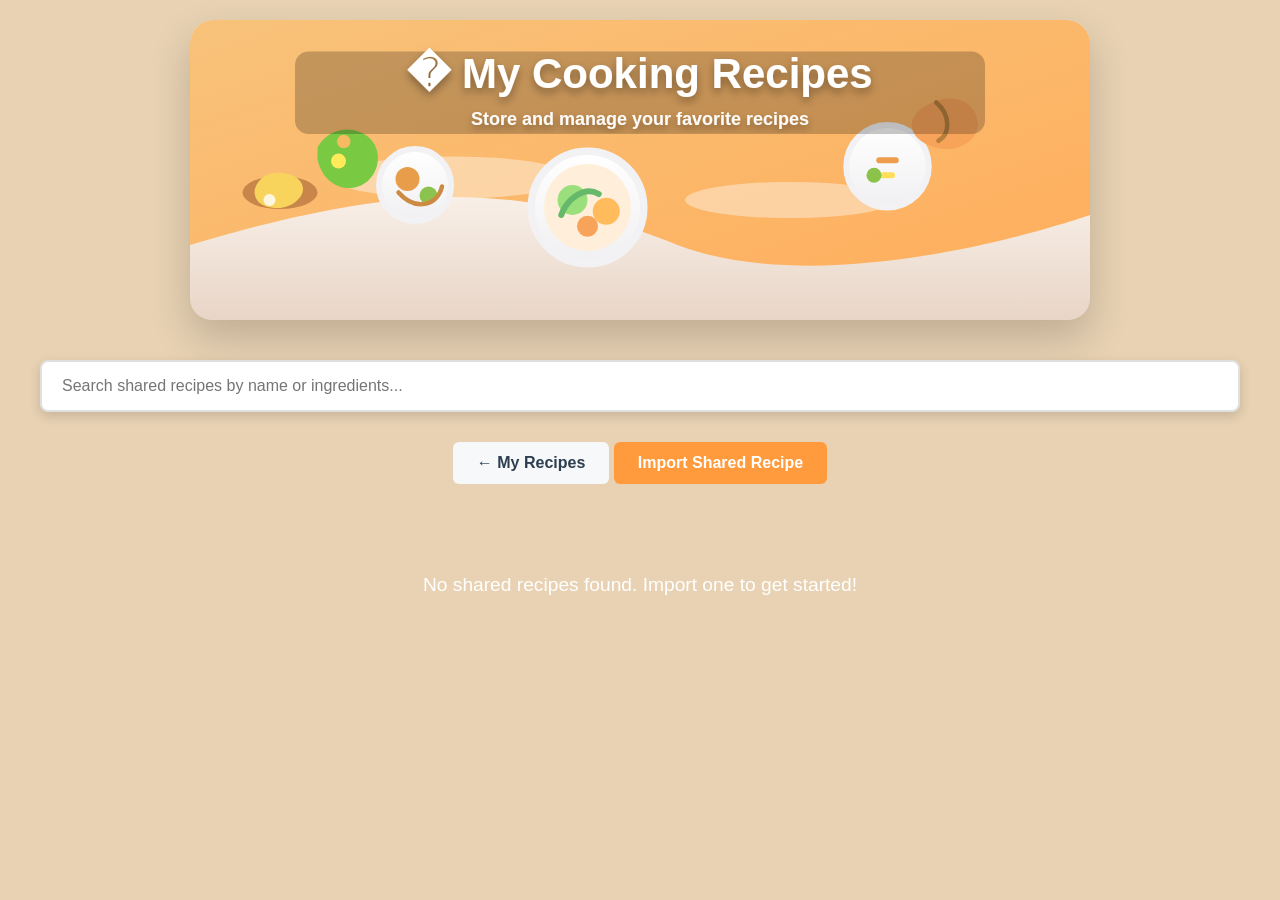
==== shared.html @ f48d2479 "modified:   app.js 	new file:   assets/banner.svg 	modified:   index.html 	new file:   shared.html 	" ====
<!DOCTYPE html>
<html lang="en">
<head>
    <meta charset="UTF-8">
    <meta name="viewport" content="width=device-width, initial-scale=1.0">
    <title>Shared Recipes</title>
    <link rel="stylesheet" href="style.css">
</head>
<body data-page="shared">
    <div class="container">
        <header>
            <div class="banner">
                <img src="assets/banner.svg" alt="Food recipes banner">
            </div>
        </header>

        <div class="search-section">
            <input 
                type="text" 
                id="searchInput" 
                class="search-bar" 
                placeholder="Search shared recipes by name or ingredients..."
            >
        </div>

        <div class="action-section">
            <a href="index.html" class="btn btn-secondary">← My Recipes</a>
            <button id="importRecipeBtn" class="btn btn-primary">Import Shared Recipe</button>
        </div>

        <div id="recipesList" class="recipes-grid">
            <p class="empty-state">No shared recipes yet. Import one to get started!</p>
        </div>
    </div>

    <!-- Add Recipe Modal -->
    <div id="recipeModal" class="modal">
        <div class="modal-content">
            <div class="modal-header">
                <h2 id="modalTitle">Add New Recipe</h2>
                <button class="close-btn" id="closeModalBtn">&times;</button>
            </div>
            <form id="recipeForm">
                <div id="formError" class="form-error" aria-live="assertive"></div>
                <div class="form-group">
                    <label for="recipeName">Recipe Name *</label>
                    <input type="text" id="recipeName" required>
                </div>

                <div class="form-group">
                    <label for="ingredients">Ingredients *</label>
                    <textarea id="ingredients" placeholder="Enter ingredients (one per line)" required></textarea>
                </div>

                <div class="form-group">
                    <label for="instructions">Instructions *</label>
                    <textarea id="instructions" placeholder="Enter cooking instructions" required></textarea>
                </div>

                <div class="form-group">
                    <label for="recipePhoto">Recipe Photo</label>
                    <input type="file" id="recipePhoto" accept="image/*">
                    <button type="button" class="btn btn-secondary" id="generatePhotoBtn">Get Photo for Me</button>
                    <div id="photoPreview" class="photo-preview"></div>
                </div>

                <div class="form-row">
                    <div class="form-group">
                        <label for="prepTime">Prep Time (minutes)</label>
                        <input type="number" id="prepTime" min="0">
                    </div>
                    <div class="form-group">
                        <label for="cookTime">Cook Time (minutes)</label>
                        <input type="number" id="cookTime" min="0">
                    </div>
                </div>

                <div class="form-group">
                    <label for="servings">Servings</label>
                    <input type="number" id="servings" min="1" value="4">
                </div>

                <div class="form-group checkbox-group">
                    <label for="vegetarian">
                        <input type="checkbox" id="vegetarian">
                        Vegetarian recipe
                    </label>
                </div>

                <div class="form-group">
                    <label for="difficulty">Difficulty Level</label>
                    <select id="difficulty">
                        <option value="easy">Easy</option>
                        <option value="medium">Medium</option>
                        <option value="hard">Hard</option>
                    </select>
                </div>

                <div class="form-actions">
                    <button type="button" class="btn btn-secondary" id="cancelBtn">Cancel</button>
                    <button type="submit" class="btn btn-primary">Save Recipe</button>
                </div>
            </form>
        </div>
    </div>

    <!-- Import Recipe Modal -->
    <div id="importModal" class="modal">
        <div class="modal-content modal-large">
            <div class="modal-header">
                <h2>Import Shared Recipe</h2>
                <button class="close-btn" id="closeImportBtn">&times;</button>
            </div>
            <div class="form-group">
                <label for="importText">Paste the shared recipe text below</label>
                <textarea id="importText" placeholder="Recipe: ...\nType: ...\nDifficulty: ...\nIngredients:\n- ..." rows="10"></textarea>
            </div>
            <div class="form-actions">
                <button type="button" class="btn btn-secondary" id="cancelImportBtn">Cancel</button>
                <button type="button" class="btn btn-primary" id="importRecipeSubmitBtn">Import Recipe</button>
            </div>
        </div>
    </div>

    <!-- Recipe Detail Modal -->
    <div id="detailModal" class="modal">
        <div class="modal-content modal-large">
            <div class="modal-header">
                <h2 id="detailTitle"></h2>
                <button class="close-btn" id="closeDetailBtn">&times;</button>
            </div>
            <div id="detailContent" class="detail-content"></div>
            <div class="detail-actions">
                <button class="btn btn-secondary" id="editRecipeBtn">Edit</button>
                <button class="btn btn-secondary" id="shareRecipeBtn">Share</button>
                <button class="btn btn-danger" id="deleteRecipeBtn">Delete</button>
                <button class="btn btn-secondary" id="closeDetailBtnBottom">Close</button>
            </div>
        </div>
    </div>

    <script src="app.js"></script>
</body>
</html>
---- style.css ----
* {
    margin: 0;
    padding: 0;
    box-sizing: border-box;
}

:root {
    --primary-color: #ff6b6b;
    --secondary-color: #4ecdc4;
    --danger-color: #ff4757;
    --light-bg: #f7f8f9;
    --border-color: #e0e0e0;
    --text-dark: #2c3e50;
    --text-light: #7f8c8d;
}

body {
    font-family: 'Segoe UI', Tahoma, Geneva, Verdana, sans-serif;
    background: #e8d2b3;
    min-height: 100vh;
    color: var(--text-dark);
    padding: 20px;
}

.container {
    max-width: 1200px;
    margin: 0 auto;
}

/* Header */
header {
    text-align: center;
    color: white;
    margin-bottom: 40px;
    animation: slideDown 0.6s ease-out;
}

header h1 {
    font-size: 3em;
    margin-bottom: 10px;
    text-shadow: 2px 2px 4px rgba(0, 0, 0, 0.2);
}

.banner {
    margin: 0 auto 30px;
    max-width: 900px;
}

.banner img {
    width: 100%;
    border-radius: 22px;
    box-shadow: 0 18px 40px rgba(0, 0, 0, 0.18);
    display: block;
}

.subtitle {
    font-size: 1.1em;
    opacity: 0.9;
}

/* Search Section */
.search-section {
    margin-bottom: 30px;
    animation: slideUp 0.6s ease-out 0.1s backwards;
}

.search-bar {
    width: 100%;
    padding: 15px 20px;
    font-size: 1em;
    border: 2px solid var(--border-color);
    border-radius: 8px;
    background: white;
    box-shadow: 0 4px 12px rgba(0, 0, 0, 0.15);
    transition: box-shadow 0.3s ease;
}

.search-bar:focus {
    outline: none;
    box-shadow: 0 6px 20px rgba(0, 0, 0, 0.2);
}

/* Action Section */
.action-section {
    margin-bottom: 30px;
    text-align: center;
    animation: slideUp 0.6s ease-out 0.2s backwards;
}

/* Buttons */
.btn,
.btn:link,
.btn:visited {
    padding: 12px 24px;
    font-size: 1em;
    border: none;
    border-radius: 6px;
    cursor: pointer;
    transition: all 0.3s ease;
    font-weight: 600;
    text-decoration: none;
    display: inline-flex;
    align-items: center;
    justify-content: center;
}

.action-section a.btn {
    text-decoration: none;
}

.btn-primary {
    background: #ff9b3d;
    color: white;
}

.btn-primary:hover {
    background: #ff8521;
    transform: translateY(-2px);
    box-shadow: 0 4px 12px rgba(255, 155, 61, 0.3);
}

.btn-secondary {
    background: var(--light-bg);
    color: var(--text-dark);
    border: 2px solid var(--border-color);
}

.btn-secondary:hover {
    background: var(--border-color);
}

.btn-danger {
    background: var(--danger-color);
    color: white;
}

.btn-danger:hover {
    background: #ff3838;
}

/* Recipes Grid */
.recipes-grid {
    display: grid;
    grid-template-columns: repeat(3, minmax(260px, 1fr));
    grid-auto-flow: row;
    gap: 20px;
    animation: slideUp 0.6s ease-out 0.3s backwards;
}

.recipe-card {
    background: #fffdf4;
    border-radius: 16px;
    overflow: hidden;
    border: 1px solid rgba(0, 0, 0, 0.07);
    box-shadow: 0 12px 30px rgba(0, 0, 0, 0.08);
    transition: transform 0.3s ease, box-shadow 0.3s ease;
    cursor: pointer;
}

.recipe-card:hover {
    transform: translateY(-8px) scale(1.01);
    box-shadow: 0 18px 42px rgba(0, 0, 0, 0.12);
}

.recipe-card-header {
    display: flex;
    justify-content: space-between;
    align-items: flex-start;
    gap: 18px;
    background: linear-gradient(135deg, #ff9e5d, #ffc28d);
    color: white;
    padding: 24px;
}

.recipe-card-image img {
    width: 100%;
    height: 200px;
    object-fit: cover;
}

.photo-preview {
    margin-top: 12px;
}

.photo-preview img {
    width: 100%;
    max-height: 180px;
    object-fit: cover;
    border-radius: 12px;
    border: 1px solid rgba(0, 0, 0, 0.08);
}

.detail-photo img {
    width: 100%;
    border-radius: 16px;
    margin-bottom: 20px;
}

.recipe-card-title-group {
    display: flex;
    flex-direction: column;
    gap: 10px;
}

.recipe-card-title-row {
    display: flex;
    align-items: center;
    gap: 10px;
}

.recipe-badge {
    display: inline-flex;
    align-items: center;
    justify-content: center;
    padding: 4px 10px;
    color: white;
    background: rgba(255, 255, 255, 0.22);
    border-radius: 999px;
    font-size: 0.9em;
    letter-spacing: 0.02em;
}

.recipe-type-badge {
    margin-top: 8px;
    background: rgba(78, 205, 196, 0.24);
    color: #1f6c60;
    font-weight: 700;
}

.recipe-section {
    margin-bottom: 36px;
}

.recipe-section h2 {
    margin-bottom: 20px;
    font-size: 1.5em;
    color: var(--text-dark);
}

.recipe-card-header h3 {
    font-size: 1.6em;
    margin: 0;
}

.recipe-status {
    font-size: 1.9em;
    padding: 10px;
    border-radius: 50%;
    background: rgba(255, 255, 255, 0.22);
    border: 1px solid rgba(255, 255, 255, 0.35);
}

.recipe-status.vegetarian {
    color: #1f7a44;
}

.recipe-status.non-vegetarian {
    color: #d9322f;
}

.recipe-difficulty {
    display: inline-block;
    padding: 6px 14px;
    background: rgba(255, 255, 255, 0.16);
    border-radius: 999px;
    font-size: 0.9em;
    font-weight: 700;
    color: white;
}

.recipe-card-body {
    padding: 24px;
}

.recipe-info {
    display: flex;
    gap: 20px;
    margin-bottom: 18px;
    font-size: 0.95em;
    color: #5b6c78;
    background: #fff8e7;
    border-radius: 16px;
    padding: 18px;
}

.recipe-info-item {
    display: flex;
    align-items: center;
    gap: 8px;
}

.recipe-description {
    color: #3e3e3e;
    line-height: 1.75;
    margin-bottom: 18px;
    min-height: 90px;
    overflow: hidden;
    display: -webkit-box;
    -webkit-line-clamp: 4;
    line-clamp: 4;
    -webkit-box-orient: vertical;
}


.recipe-card-footer {
    padding: 0;
    text-align: center;
}

.btn-view {
    width: 100%;
    background: #ffb568;
    color: white;
    border-radius: 999px;
    border: none;
    box-shadow: 0 12px 24px rgba(255, 181, 104, 0.25);
}

.btn-view:hover {
    background: #ff9d3f;
}

/* Empty State */
.empty-state {
    grid-column: 1 / -1;
    text-align: center;
    padding: 60px 20px;
    color: white;
    font-size: 1.2em;
}

/* Modal */
.modal {
    display: none;
    position: fixed;
    top: 0;
    left: 0;
    width: 100%;
    height: 100%;
    background: rgba(0, 0, 0, 0.5);
    z-index: 1000;
    align-items: center;
    justify-content: center;
    animation: fadeIn 0.3s ease;
}

.modal.active {
    display: flex;
}

.modal-content {
    background: white;
    border-radius: 12px;
    padding: 30px;
    max-width: 500px;
    width: 90%;
    max-height: 90vh;
    overflow-y: auto;
    animation: slideUp 0.3s ease;
}

.modal-large {
    max-width: 700px;
}

.modal-header {
    display: flex;
    justify-content: space-between;
    align-items: center;
    margin-bottom: 25px;
    border-bottom: 2px solid var(--light-bg);
    padding-bottom: 15px;
}

.modal-header h2 {
    font-size: 1.8em;
    color: var(--text-dark);
}

.close-btn {
    background: none;
    border: none;
    font-size: 2em;
    cursor: pointer;
    color: var(--text-light);
    transition: color 0.3s ease;
}

.close-btn:hover {
    color: var(--text-dark);
}

/* Form */
form {
    display: flex;
    flex-direction: column;
    gap: 20px;
}

.form-group {
    display: flex;
    flex-direction: column;
}

.form-row {
    display: grid;
    grid-template-columns: 1fr 1fr;
    gap: 15px;
}

label {
    font-weight: 600;
    margin-bottom: 8px;
    color: var(--text-dark);
}

input,
textarea,
select {
    padding: 12px;
    border: 2px solid var(--border-color);
    border-radius: 6px;
    font-size: 1em;
    font-family: inherit;
    transition: border-color 0.3s ease;
}

input:focus,
textarea:focus,
select:focus {
    outline: none;
    border-color: var(--primary-color);
}

textarea {
    resize: vertical;
    min-height: 100px;
}

.form-error {
    display: none;
    margin-bottom: 18px;
    padding: 12px 16px;
    border-radius: 10px;
    background: #ffe7d1;
    color: #a44a0f;
    border: 1px solid #ffcc9c;
    font-weight: 600;
}

.form-actions {
    display: flex;
    gap: 10px;
    justify-content: flex-end;
    margin-top: 20px;
}

.form-actions button {
    flex: 1;
}

/* Detail Content */
.detail-content {
    margin-bottom: 25px;
    line-height: 1.8;
}

.detail-section {
    margin-bottom: 25px;
}

.detail-section h3 {
    color: var(--primary-color);
    margin-bottom: 12px;
    font-size: 1.2em;
}

.detail-section p {
    color: var(--text-dark);
    white-space: pre-wrap;
}

.detail-info-grid {
    display: grid;
    grid-template-columns: repeat(auto-fit, minmax(150px, 1fr));
    gap: 15px;
    margin-bottom: 20px;
}

.detail-info-box {
    background: var(--light-bg);
    padding: 15px;
    border-radius: 6px;
    text-align: center;
}

.detail-info-box strong {
    display: block;
    color: var(--primary-color);
    margin-bottom: 5px;
}

.detail-actions {
    display: flex;
    gap: 10px;
    justify-content: flex-end;
    border-top: 2px solid var(--light-bg);
    padding-top: 20px;
}

.detail-actions button {
    flex: 1;
}

/* Animations */
@keyframes slideDown {
    from {
        opacity: 0;
        transform: translateY(-20px);
    }
    to {
        opacity: 1;
        transform: translateY(0);
    }
}

@keyframes slideUp {
    from {
        opacity: 0;
        transform: translateY(20px);
    }
    to {
        opacity: 1;
        transform: translateY(0);
    }
}

@keyframes fadeIn {
    from {
        opacity: 0;
    }
    to {
        opacity: 1;
    }
}

/* Responsive Design */
@media (max-width: 768px) {
    header h1 {
        font-size: 2em;
    }

    .recipes-grid {
        grid-template-columns: 1fr;
    }

    .modal-content {
        padding: 20px;
    }

    .form-row {
        grid-template-columns: 1fr;
    }

    .detail-actions,
    .form-actions {
        flex-direction: column;
    }

    .detail-actions button,
    .form-actions button {
        width: 100%;
    }

    .recipe-info {
        flex-wrap: wrap;
    }
}
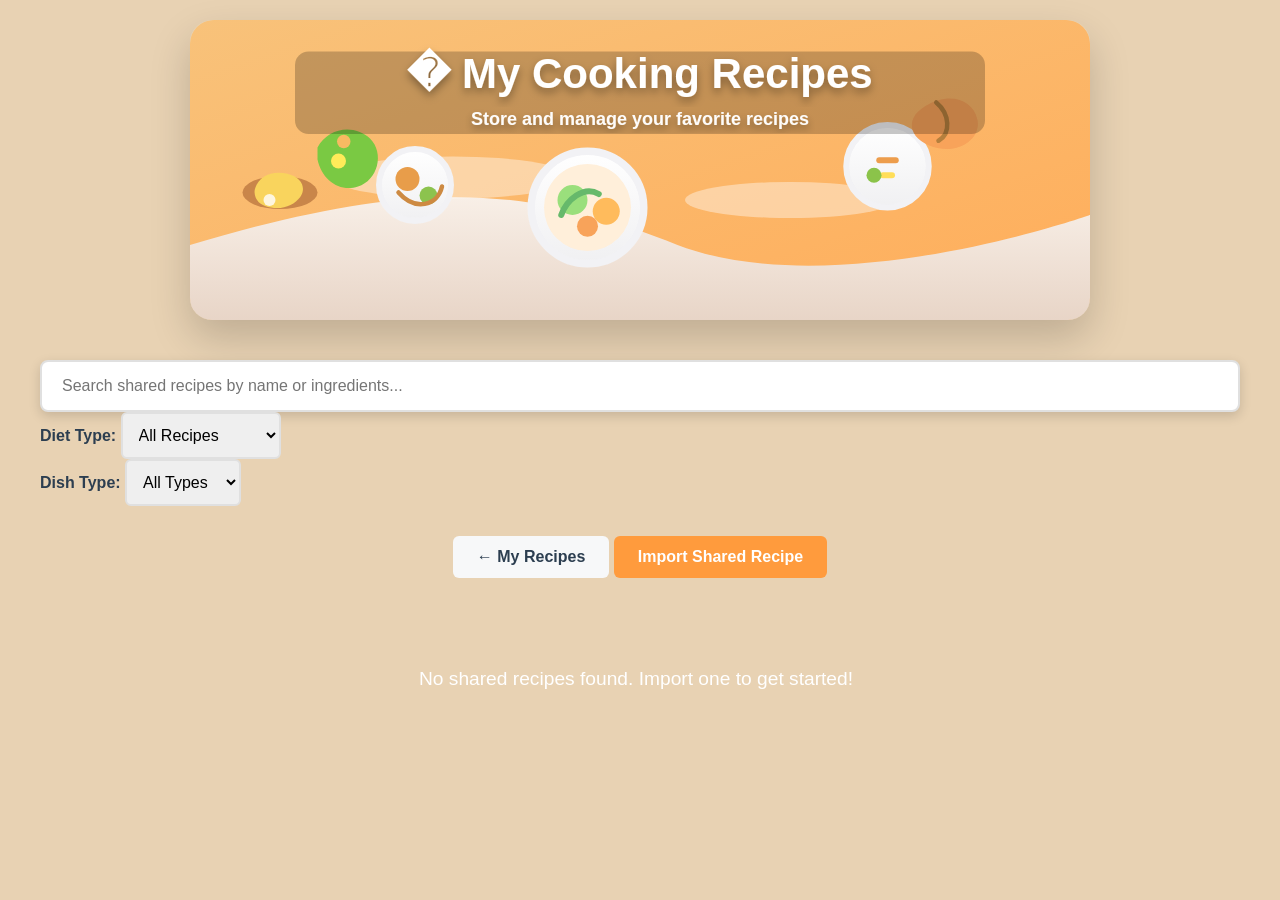
==== commit 058913a4: "modified:   app.js 	modified:   index.html 	modified:   shared.html 	modified:   style.css" ====
--- a/shared.html
+++ b/shared.html
@@ -21,6 +21,30 @@
                 class="search-bar" 
                 placeholder="Search shared recipes by name or ingredients..."
             >
+            
+            <div class="filter-controls">
+                <div class="filter-group">
+                    <label for="vegetarianFilter">Diet Type:</label>
+                    <select id="vegetarianFilter" class="filter-select">
+                        <option value="">All Recipes</option>
+                        <option value="vegetarian">Vegetarian</option>
+                        <option value="non-vegetarian">Non-Vegetarian</option>
+                    </select>
+                </div>
+
+                <div class="filter-group">
+                    <label for="dishTypeFilter">Dish Type:</label>
+                    <select id="dishTypeFilter" class="filter-select">
+                        <option value="">All Types</option>
+                        <option value="breakfast">Breakfast</option>
+                        <option value="lunch">Lunch</option>
+                        <option value="dinner">Dinner</option>
+                        <option value="snack">Snack</option>
+                        <option value="dessert">Dessert</option>
+                        <option value="other">Other</option>
+                    </select>
+                </div>
+            </div>
         </div>
 
         <div class="action-section">
@@ -60,7 +84,6 @@
                 <div class="form-group">
                     <label for="recipePhoto">Recipe Photo</label>
                     <input type="file" id="recipePhoto" accept="image/*">
-                    <button type="button" class="btn btn-secondary" id="generatePhotoBtn">Get Photo for Me</button>
                     <div id="photoPreview" class="photo-preview"></div>
                 </div>
 
--- a/style.css
+++ b/style.css
@@ -14,12 +14,19 @@
     --text-light: #7f8c8d;
 }
 
+html,
+body {
+    min-height: 100%;
+    overflow-x: hidden;
+}
+
 body {
     font-family: 'Segoe UI', Tahoma, Geneva, Verdana, sans-serif;
     background: #e8d2b3;
     min-height: 100vh;
     color: var(--text-dark);
     padding: 20px;
+    overflow-y: auto;
 }
 
 .container {
@@ -145,6 +152,9 @@
     grid-auto-flow: row;
     gap: 20px;
     animation: slideUp 0.6s ease-out 0.3s backwards;
+    max-height: calc(100vh - 300px);
+    overflow-y: auto;
+    padding-right: 8px;
 }
 
 .recipe-card {
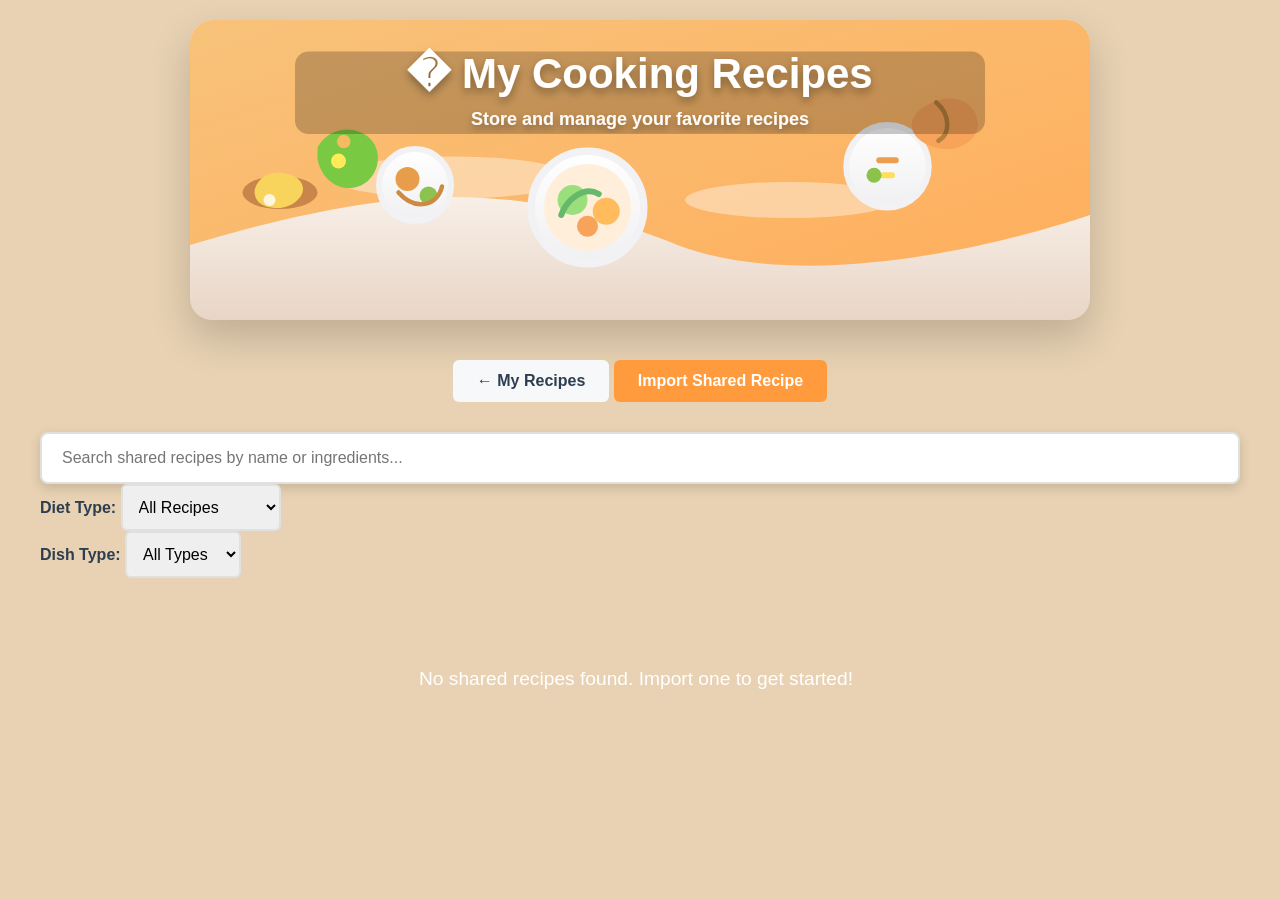
==== commit 9218ac0c: "modified:   index.html 	modified:   shared.html" ====
--- a/shared.html
+++ b/shared.html
@@ -13,6 +13,11 @@
                 <img src="assets/banner.svg" alt="Food recipes banner">
             </div>
         </header>
+
+        <div class="action-section">
+            <a href="index.html" class="btn btn-secondary">← My Recipes</a>
+            <button id="importRecipeBtn" class="btn btn-primary">Import Shared Recipe</button>
+        </div>
 
         <div class="search-section">
             <input 
@@ -45,11 +50,6 @@
                     </select>
                 </div>
             </div>
-        </div>
-
-        <div class="action-section">
-            <a href="index.html" class="btn btn-secondary">← My Recipes</a>
-            <button id="importRecipeBtn" class="btn btn-primary">Import Shared Recipe</button>
         </div>
 
         <div id="recipesList" class="recipes-grid">
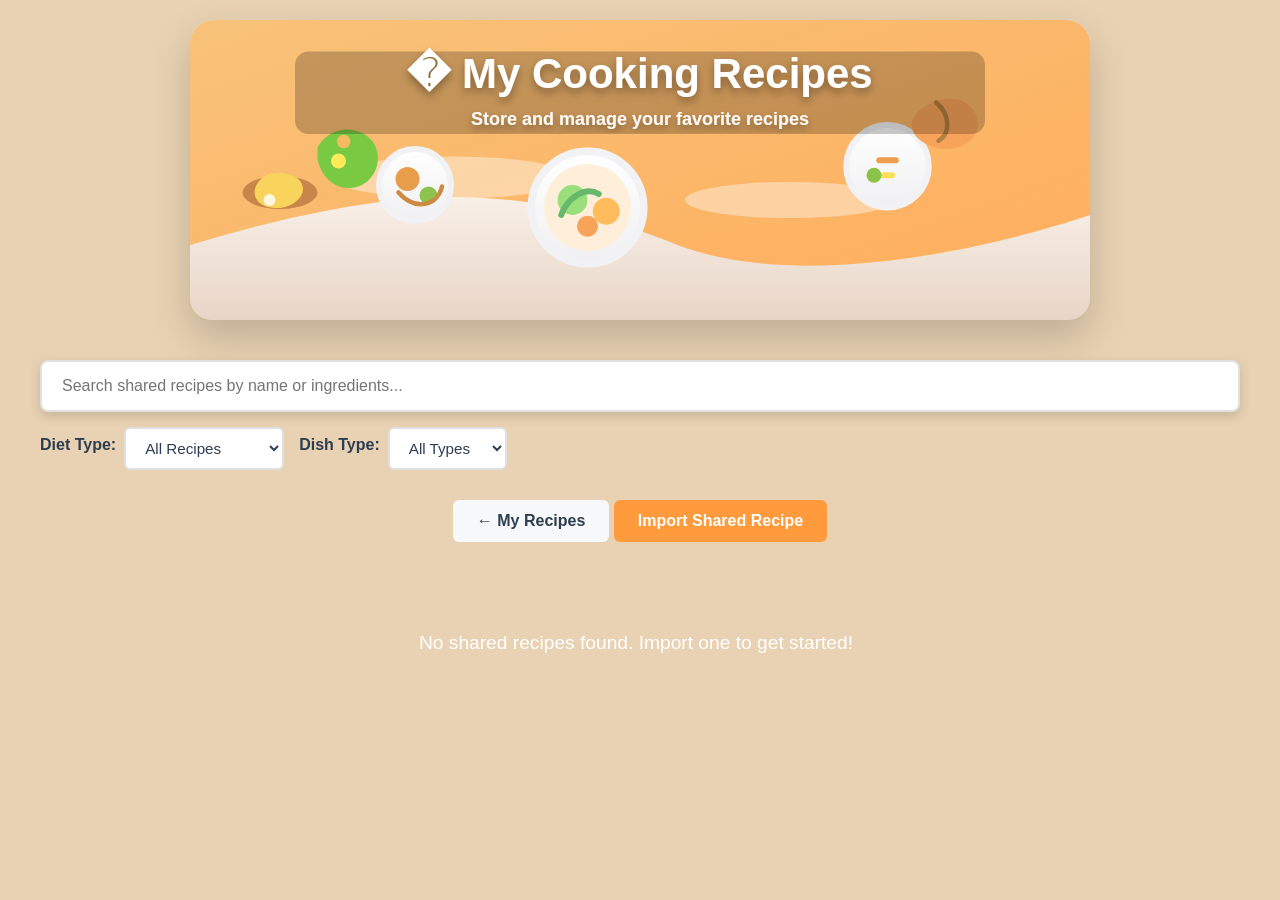
==== commit d535bdfe: "modified:   app.js 	modified:   index.html 	modified:   shared.html 	modified:   style.css" ====
--- a/shared.html
+++ b/shared.html
@@ -13,11 +13,6 @@
                 <img src="assets/banner.svg" alt="Food recipes banner">
             </div>
         </header>
-
-        <div class="action-section">
-            <a href="index.html" class="btn btn-secondary">← My Recipes</a>
-            <button id="importRecipeBtn" class="btn btn-primary">Import Shared Recipe</button>
-        </div>
 
         <div class="search-section">
             <input 
@@ -52,6 +47,11 @@
             </div>
         </div>
 
+        <div class="action-section">
+            <a href="index.html" class="btn btn-secondary">← My Recipes</a>
+            <button id="importRecipeBtn" class="btn btn-primary">Import Shared Recipe</button>
+        </div>
+
         <div id="recipesList" class="recipes-grid">
             <p class="empty-state">No shared recipes yet. Import one to get started!</p>
         </div>
@@ -84,6 +84,7 @@
                 <div class="form-group">
                     <label for="recipePhoto">Recipe Photo</label>
                     <input type="file" id="recipePhoto" accept="image/*">
+                    <button type="button" class="btn btn-secondary" id="generatePhotoBtn">Get Photo for Me</button>
                     <div id="photoPreview" class="photo-preview"></div>
                 </div>
 
--- a/style.css
+++ b/style.css
@@ -85,6 +85,63 @@
 .search-bar:focus {
     outline: none;
     box-shadow: 0 6px 20px rgba(0, 0, 0, 0.2);
+}
+
+/* Filter Controls */
+.filter-controls {
+    display: flex;
+    gap: 15px;
+    margin-top: 15px;
+    flex-wrap: wrap;
+    animation: slideUp 0.6s ease-out 0.15s backwards;
+}
+
+.filter-group {
+    display: flex;
+    align-items: center;
+    gap: 8px;
+}
+
+.filter-group label {
+    font-weight: 600;
+    color: var(--text-dark);
+    white-space: nowrap;
+}
+
+.filter-select {
+    padding: 10px 15px;
+    font-size: 0.95em;
+    border: 2px solid var(--border-color);
+    border-radius: 6px;
+    background: white;
+    color: var(--text-dark);
+    cursor: pointer;
+    transition: border-color 0.3s ease, box-shadow 0.3s ease;
+}
+
+.filter-select:hover {
+    border-color: var(--primary-color);
+}
+
+.filter-select:focus {
+    outline: none;
+    border-color: var(--primary-color);
+    box-shadow: 0 0 0 3px rgba(255, 107, 107, 0.1);
+}
+
+/* Responsive filter controls */
+@media (max-width: 600px) {
+    .filter-controls {
+        flex-direction: column;
+    }
+
+    .filter-group {
+        width: 100%;
+    }
+
+    .filter-select {
+        width: 100%;
+    }
 }
 
 /* Action Section */
